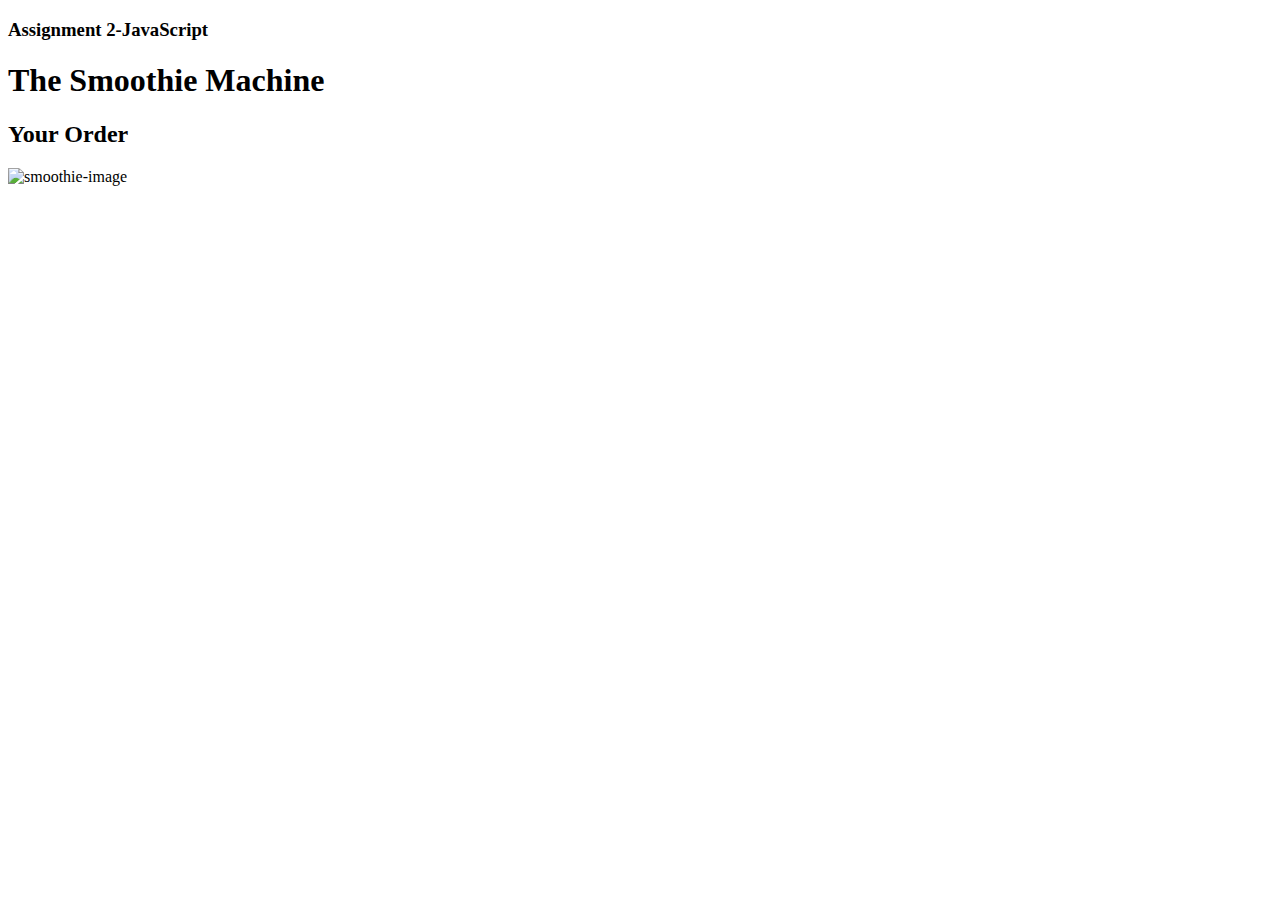
==== Assignment2/index.html @ 094a5bd6 "created container and added left side div" ====
<!DOCTYPE html>
<html lang="en">
<head>
    <meta charset="UTF-8">
    <meta name="viewport" content="width=device-width, initial-scale=1.0">
    <title>The Smoothie Machine</title>
    <link rel="stylesheet" href="css/style.css">
    <script src="js/assign-2.js" defer></script>

    <!-- google fonts -->
    <link rel="preconnect" href="https://fonts.googleapis.com">
    <link rel="preconnect" href="https://fonts.gstatic.com" crossorigin>
    <link href="https://fonts.googleapis.com/css2?family=Jolly+Lodger&family=Lacquer&family=Oi&family=Permanent+Marker&family=Rubik+Dirt&family=Rubik+Wet+Paint&display=swap" rel="stylesheet">
</head>
<body>
    <header>
        <!-- will add a header  -->
        <h3>Assignment 2-JavaScript</h3>
    </header>
    <main>
        <!-- will add a main section with a smoothie machine -->
        <div class="masthead"> 
            <h1>The Smoothie Machine</h1>
        </div>

    <!-- adding two sections left for the output and right for the form -->
    <section class="container" >
        <div class="left-side" id="output-side">
            <h2 >Your Order</h2>
            <p id="smoothie-order"></p>
            <!-- smoothie image be on this side -->
            <img src="" alt="smoothie-image">
        </div>
    </section>
    </main>
    <footer>
        <!-- will add a footer info -->
    </footer>
    
</body>
</html>
---- Assignment2/css/style.css ----
/* fonts to be used from google fonts
Oi
Lacquer
Rubik Dirt
Jolly Lodger
Permanent Marker
Rubik Wet Paint
*/
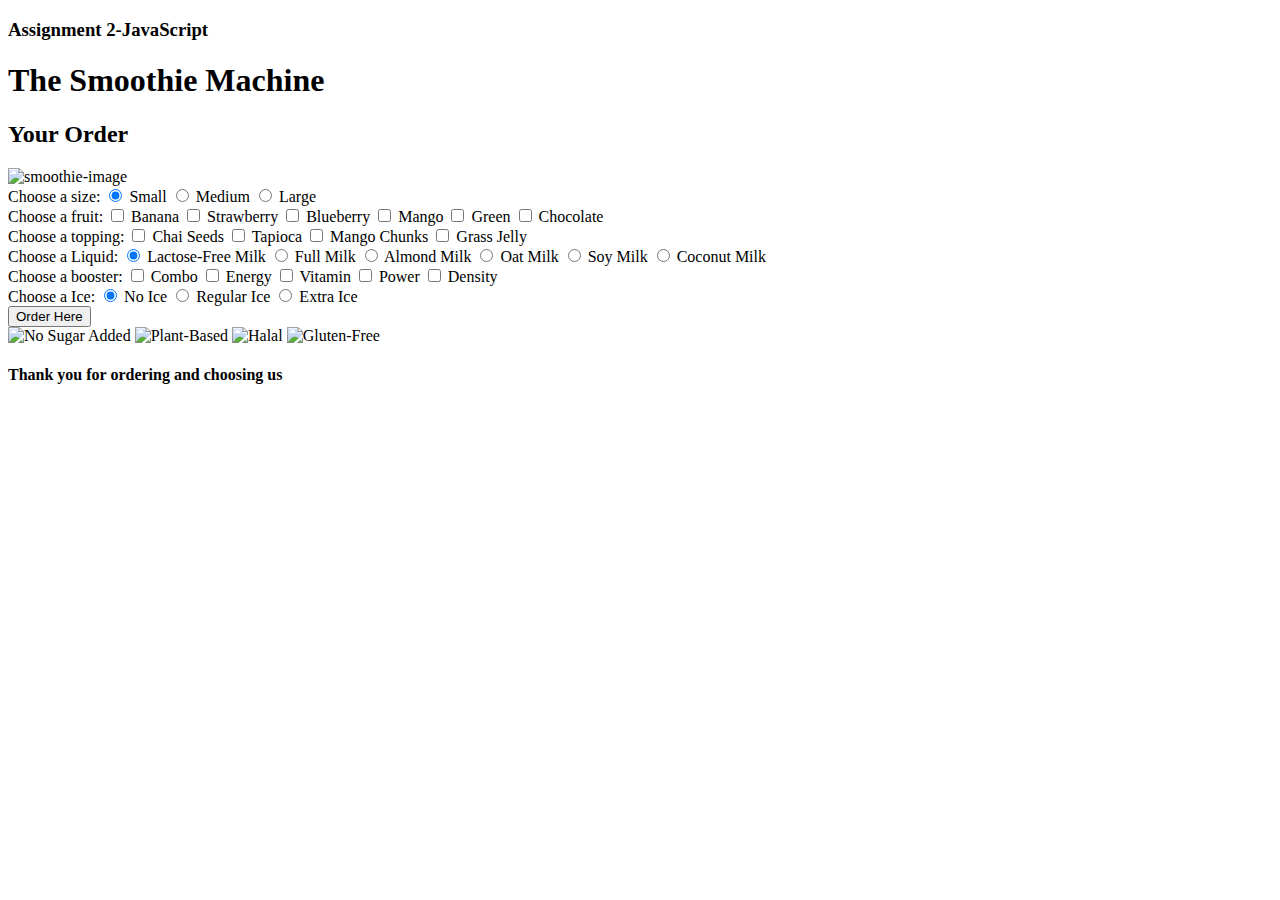
==== commit 919ddb98: "added my right-side with my full form. and footer" ====
--- a/Assignment2/index.html
+++ b/Assignment2/index.html
@@ -25,16 +25,105 @@
 
     <!-- adding two sections left for the output and right for the form -->
     <section class="container" >
+        <!-- left side  -->
         <div class="left-side" id="output-side">
             <h2 >Your Order</h2>
             <p id="smoothie-order"></p>
             <!-- smoothie image be on this side -->
             <img src="" alt="smoothie-image">
         </div>
+
+        <!-- right side -->
+        <div class="right-side" id="right-side">
+            <!-- adding form -->
+            <form id="smoothie-form">
+                <div id="chosen-size">
+                <label>Choose a size:</label>
+                <input type="radio" id="size" name="size" value="small" checked> 
+                <label for="size"> Small</label>
+                <input type="radio" id="size" name="size" value="medium"> 
+                <label for="size"> Medium</label>
+                <input type="radio" id="size" name="size" value="large"> 
+                <label for="size"> Large</label>
+                </div>
+                <div id="chosen-fruit">
+                    <label>Choose a fruit:</label>
+                    <input type="checkbox" id="banana" name="fruit" value="banana">
+                    <label for="banana"> Banana</label>
+                    <input type="checkbox" id="strawberry" name="fruit" value="strawberry">
+                    <label for="strawberry"> Strawberry</label>
+                    <input type="checkbox" id="blueberry" name="fruit" value="blueberry">
+                    <label for="blueberry"> Blueberry</label>
+                    <input type="checkbox" id="fruits" name="fruit" value="mango"> 
+                    <label for="fruits"> Mango</label>
+                    <input type="checkbox" id="fruits" name="fruit" value="green"> 
+                    <label for="fruits"> Green</label>
+                    <input type="checkbox" id="fruits" name="fruit" value="chocolate"> 
+                    <label for="fruits"> Chocolate</label>
+                </div>
+                <div id="chosen-topping">
+                    <label>Choose a topping:</label>
+                    <input type="checkbox" id="topping" name="topping" value="chai-seeds"> 
+                    <label for="topping">Chai Seeds</label>
+                    <input type="checkbox" id="topping" name="topping" value="tapioca"> 
+                    <label for="topping">Tapioca</label>
+                    <input type="checkbox" id="topping" name="topping" value="mango-chunks"> 
+                    <label for="topping">Mango Chunks</label>
+                    <input type="checkbox" id="topping" name="topping" value="grass-jelly"> 
+                    <label for="topping">Grass Jelly</label>
+                </div>
+                <div class="chosen-Liquid">
+                    <label>Choose a Liquid:</label>
+                    <input type="radio" id="liquid" name="liquid" value="lactose-free milk" checked> 
+                    <label for="liquid">Lactose-Free Milk</label>
+                    <input type="radio" id="liquid" name="liquid" value="full-milk"> 
+                    <label for="liquid">Full Milk</label>
+                    <input type="radio" id="liquid" name="liquid" value="almond-milk"> 
+                    <label for="liquid">Almond Milk</label>
+                    <input type="radio" id="liquid" name="liquid" value="oat-milk"> 
+                    <label for="liquid">Oat Milk</label>
+                    <input type="radio" id="liquid" name="liquid" value="soy-milk"> 
+                    <label for="liquid">Soy Milk</label>
+                    <input type="radio" id="liquid" name="liquid" value="coconut-milk"> 
+                    <label for="liquid">Coconut Milk</label>
+                </div>
+                <div class="chosen-booster">
+                    <label>Choose a booster:</label>
+                    <input type="checkbox" id="booster" name="booster" value="Combo"> 
+                    <label for="booster">Combo </label>
+                    <input type="checkbox" id="booster" name="booster" value="Energy"> 
+                    <label for="booster">Energy</label>
+                    <input type="checkbox" id="booster" name="booster" value="Vitamin">
+                    <label for="booster">Vitamin</label>
+                    <input type="checkbox" id="booster" name="booster" value="Power">
+                    <label for="booster">Power</label>
+                    <input type="checkbox" id="booster" name="booster" value="Density">
+                    <label for="booster">Density</label>
+                </div>
+                <div class="chosen-Ice">
+                    <label>Choose a Ice:</label>
+                    <input type="radio" id="ice" name="ice" value="no-ice" checked> 
+                    <label for="ice">No Ice</label>
+                    <input type="radio" id="ice" name="ice" value="regular-ice"> 
+                    <label for="ice">Regular Ice</label>
+                    <input type="radio" id="ice" name="ice" value="extra-ice"> 
+                    <label for="ice">Extra Ice</label>
+                </div>
+                <button type="button" id="order">Order Here</button>
+            </form>
+        </div>
+    </section>
+
+    <section id="product-icons">
+          <img src="" alt="No Sugar Added">
+          <img src="" alt="Plant-Based">
+          <img src="" alt="Halal">
+          <img src="" alt="Gluten-Free">
     </section>
     </main>
     <footer>
         <!-- will add a footer info -->
+        <h4>Thank you for ordering and choosing us</h4>
     </footer>
     
 </body>
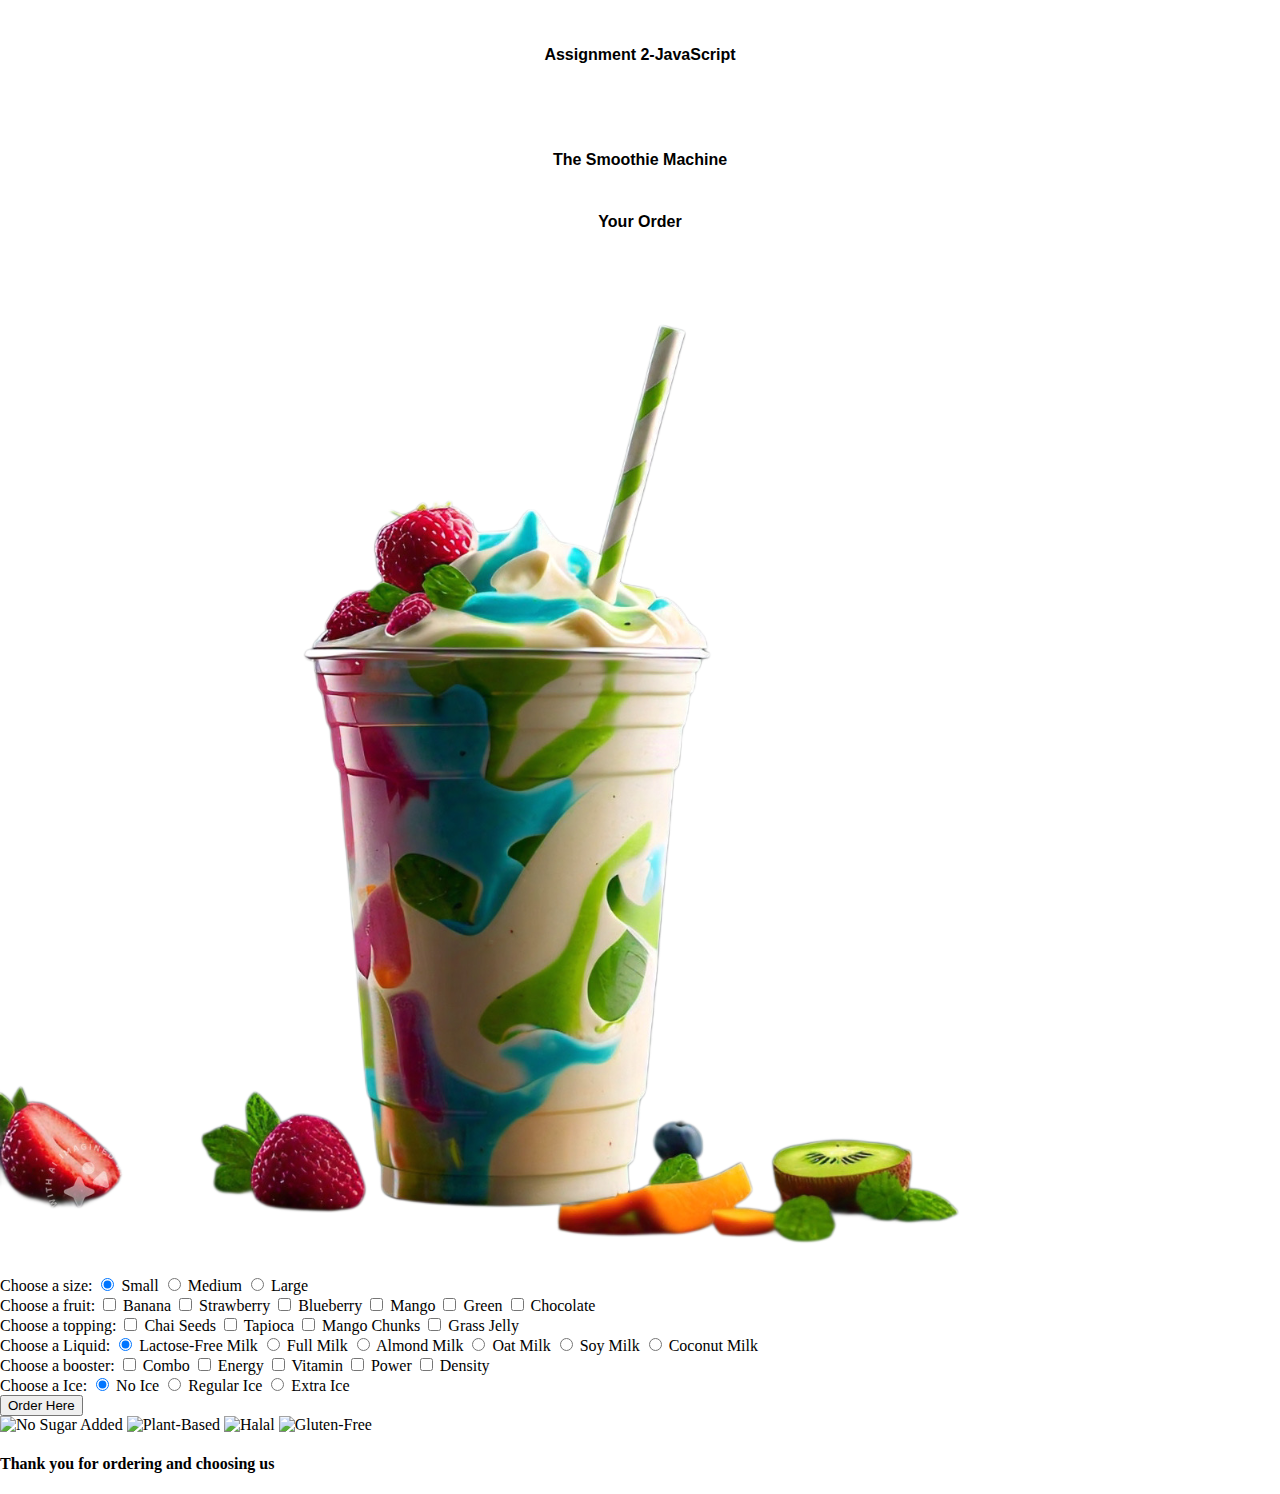
==== commit 2c086c85: "added image, and basic css and masthead" ====
--- a/Assignment2/index.html
+++ b/Assignment2/index.html
@@ -30,7 +30,7 @@
             <h2 >Your Order</h2>
             <p id="smoothie-order"></p>
             <!-- smoothie image be on this side -->
-            <img src="" alt="smoothie-image">
+            <img src="imgs/smoothe1.png" alt="smoothie-image">
         </div>
 
         <!-- right side -->
@@ -48,17 +48,17 @@
                 </div>
                 <div id="chosen-fruit">
                     <label>Choose a fruit:</label>
-                    <input type="checkbox" id="banana" name="fruit" value="banana">
+                    <input type="checkbox" id="fruit" name="fruit" value="banana">
                     <label for="banana"> Banana</label>
-                    <input type="checkbox" id="strawberry" name="fruit" value="strawberry">
+                    <input type="checkbox" id="fruit" name="fruit" value="strawberry">
                     <label for="strawberry"> Strawberry</label>
-                    <input type="checkbox" id="blueberry" name="fruit" value="blueberry">
+                    <input type="checkbox" id="fruit" name="fruit" value="blueberry">
                     <label for="blueberry"> Blueberry</label>
-                    <input type="checkbox" id="fruits" name="fruit" value="mango"> 
+                    <input type="checkbox" id="fruit" name="fruit" value="mango"> 
                     <label for="fruits"> Mango</label>
-                    <input type="checkbox" id="fruits" name="fruit" value="green"> 
+                    <input type="checkbox" id="fruit" name="fruit" value="green"> 
                     <label for="fruits"> Green</label>
-                    <input type="checkbox" id="fruits" name="fruit" value="chocolate"> 
+                    <input type="checkbox" id="fruit" name="fruit" value="chocolate"> 
                     <label for="fruits"> Chocolate</label>
                 </div>
                 <div id="chosen-topping">
@@ -102,11 +102,11 @@
                 </div>
                 <div class="chosen-Ice">
                     <label>Choose a Ice:</label>
-                    <input type="radio" id="ice" name="ice" value="no-ice" checked> 
+                    <input type="radio" id="ice" name="ice" value="no" checked> 
                     <label for="ice">No Ice</label>
-                    <input type="radio" id="ice" name="ice" value="regular-ice"> 
+                    <input type="radio" id="ice" name="ice" value="regular"> 
                     <label for="ice">Regular Ice</label>
-                    <input type="radio" id="ice" name="ice" value="extra-ice"> 
+                    <input type="radio" id="ice" name="ice" value="extra"> 
                     <label for="ice">Extra Ice</label>
                 </div>
                 <button type="button" id="order">Order Here</button>
--- a/Assignment2/css/style.css
+++ b/Assignment2/css/style.css
@@ -5,4 +5,38 @@
 Jolly Lodger
 Permanent Marker
 Rubik Wet Paint
-*/+*/
+
+html {
+    scroll-behavior: smooth;
+    border: none;
+    cursor: pointer;
+}
+
+h1,h2,h3, p{
+    text-align: center;
+    font-size: 1rem;
+    font-family: sans-serif;
+    font-style: bold;
+}
+
+/* for header */
+header{
+    padding: 30px;
+    text-align: center;
+
+}
+
+/* for body */
+body{
+    margin: 0;
+    padding: 0;
+    border:none;
+}
+
+/* for masthead */
+.masthead{
+    text-align: center;
+    padding: 20px;
+    margin: 10px;
+}
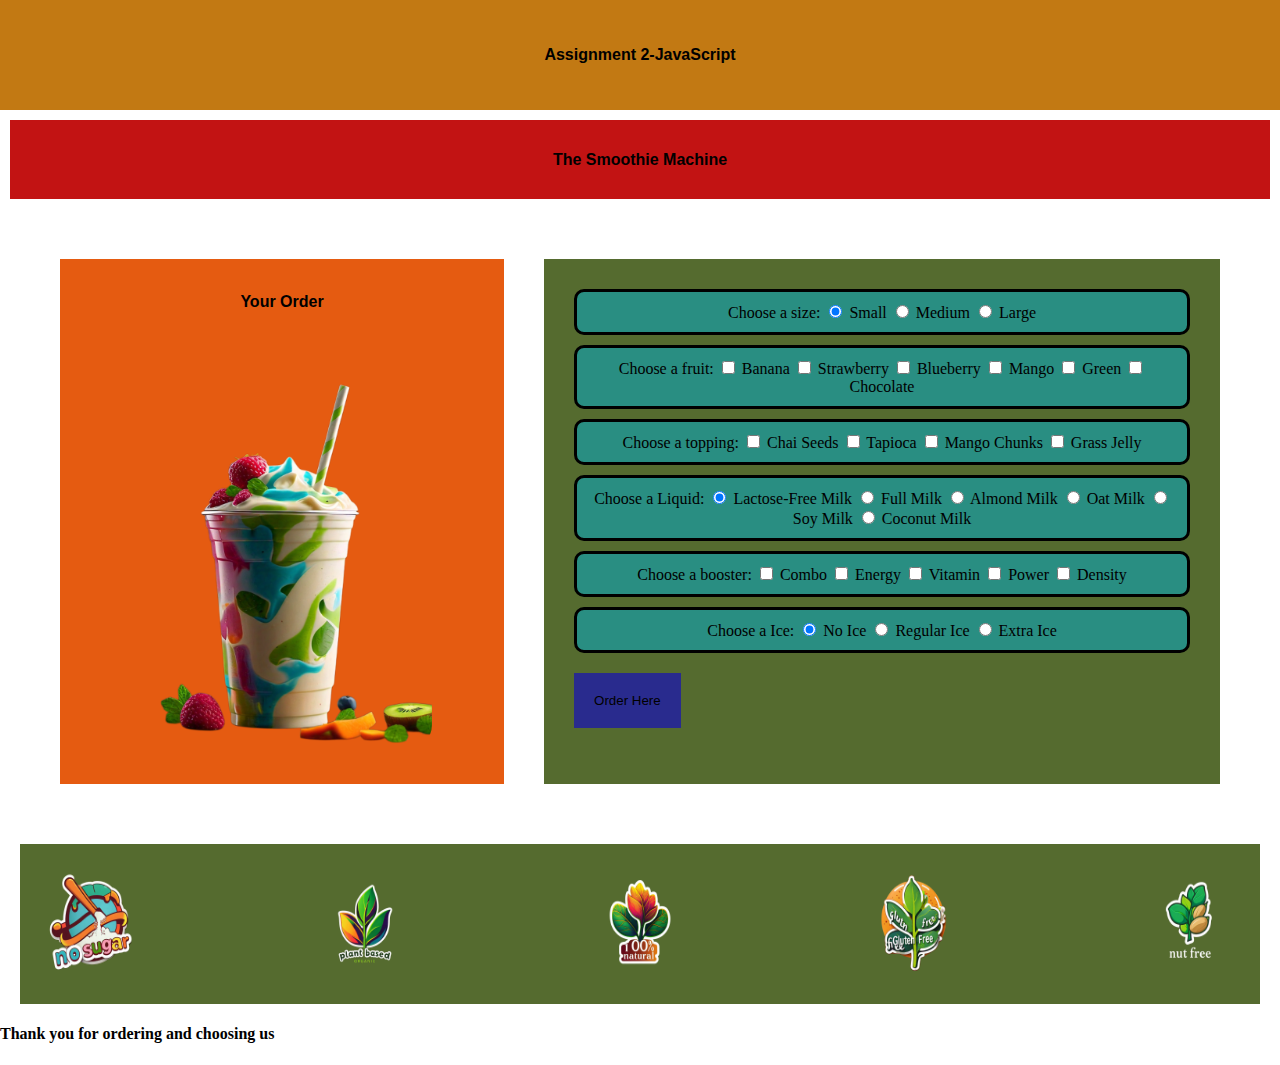
==== commit abef546f: "product icon css" ====
--- a/Assignment2/index.html
+++ b/Assignment2/index.html
@@ -115,10 +115,11 @@
     </section>
 
     <section id="product-icons">
-          <img src="" alt="No Sugar Added">
-          <img src="" alt="Plant-Based">
-          <img src="" alt="Halal">
-          <img src="" alt="Gluten-Free">
+          <img src="imgs/nosugar_processed.png" alt="No-Sugar">
+          <img src="imgs/plantbased_processed.png" alt="Plant-Based">
+          <img src="imgs/natural_processed.png" alt="Organic">
+          <img src="imgs/glutenfree_processed.png" alt="Gluten-Free">
+          <img src="imgs/nutfree_processed.png" alt="Nut-Free">
     </section>
     </main>
     <footer>
--- a/Assignment2/css/style.css
+++ b/Assignment2/css/style.css
@@ -24,7 +24,7 @@
 header{
     padding: 30px;
     text-align: center;
-
+    background-color: #c27913; /* for testing*/
 }
 
 /* for body */
@@ -39,4 +39,102 @@
     text-align: center;
     padding: 20px;
     margin: 10px;
+    background-color: #c21313; /* for testing*/
 }
+
+/* for the containe - left for the output and right for the form */
+.container{
+    display: flex;
+    flex-direction: row;
+    justify-content: space-between;
+    padding: 20px;
+    margin: 20px;
+}
+
+/* for both sides making them same size */
+.left-side, .right-side {
+    width: 45%;
+    padding: 20px;
+    margin: 20px;
+    /* border: 1px solid black; */
+}
+
+/* for left side */
+.left-side{
+    display: flex;
+    flex-direction: column;
+    justify-content: space-between;
+    align-items: center;
+    padding: 20px;
+    background-color: rgb(229, 91, 17);
+}
+.left-side img{
+    width: 300px;
+    height: 400px;
+    margin: 10px;
+    object-fit: cover;
+    border-radius: 30px; 
+}
+#smoothie-order{
+    font-size: 30px;
+    font-weight: bold;
+    text-align: left;
+    margin: 10px;
+    line-height: 2.5;
+}
+
+/* right side */
+.right-side{
+    display: flex;
+    flex-direction: column;
+    justify-content: space-between;
+    width: 850px;
+    padding: 20px;
+    background-color: darkolivegreen; /* for testing*/
+
+}
+
+.right-side form div{
+    text-align: center;
+    margin: 10px;
+    padding:10px;
+    border: 3px solid black;
+    border-radius: 10px;  
+    background-color: rgb(41, 142, 130); /* for testing*/
+}
+ /* making when user wants to choose it hovers color*/
+.right-side form div:hover{
+    background-color: rgb(41, 142, 130, 0.7);
+    border-color: blue;
+}
+
+/* for button */
+button{
+    background-color: rgb(41, 43, 142); /* for testing*/
+    border: none;
+    margin: 10px;
+    padding: 20px;
+    cursor: pointer;
+}
+button:hover{
+    background-color: rgba(142, 41, 97, 0.7); /* for testing*/
+}
+
+/* for the icons */
+#product-icons{
+    display: flex;
+    align-items: center;
+    justify-content: space-between;
+    padding: 20px;
+    background-color: darkolivegreen; /* for testing*/
+    margin: 20px;
+}
+
+#product-icons img{
+    width: 100px;
+    height: 120px;
+   
+}
+
+/* for footer */
+
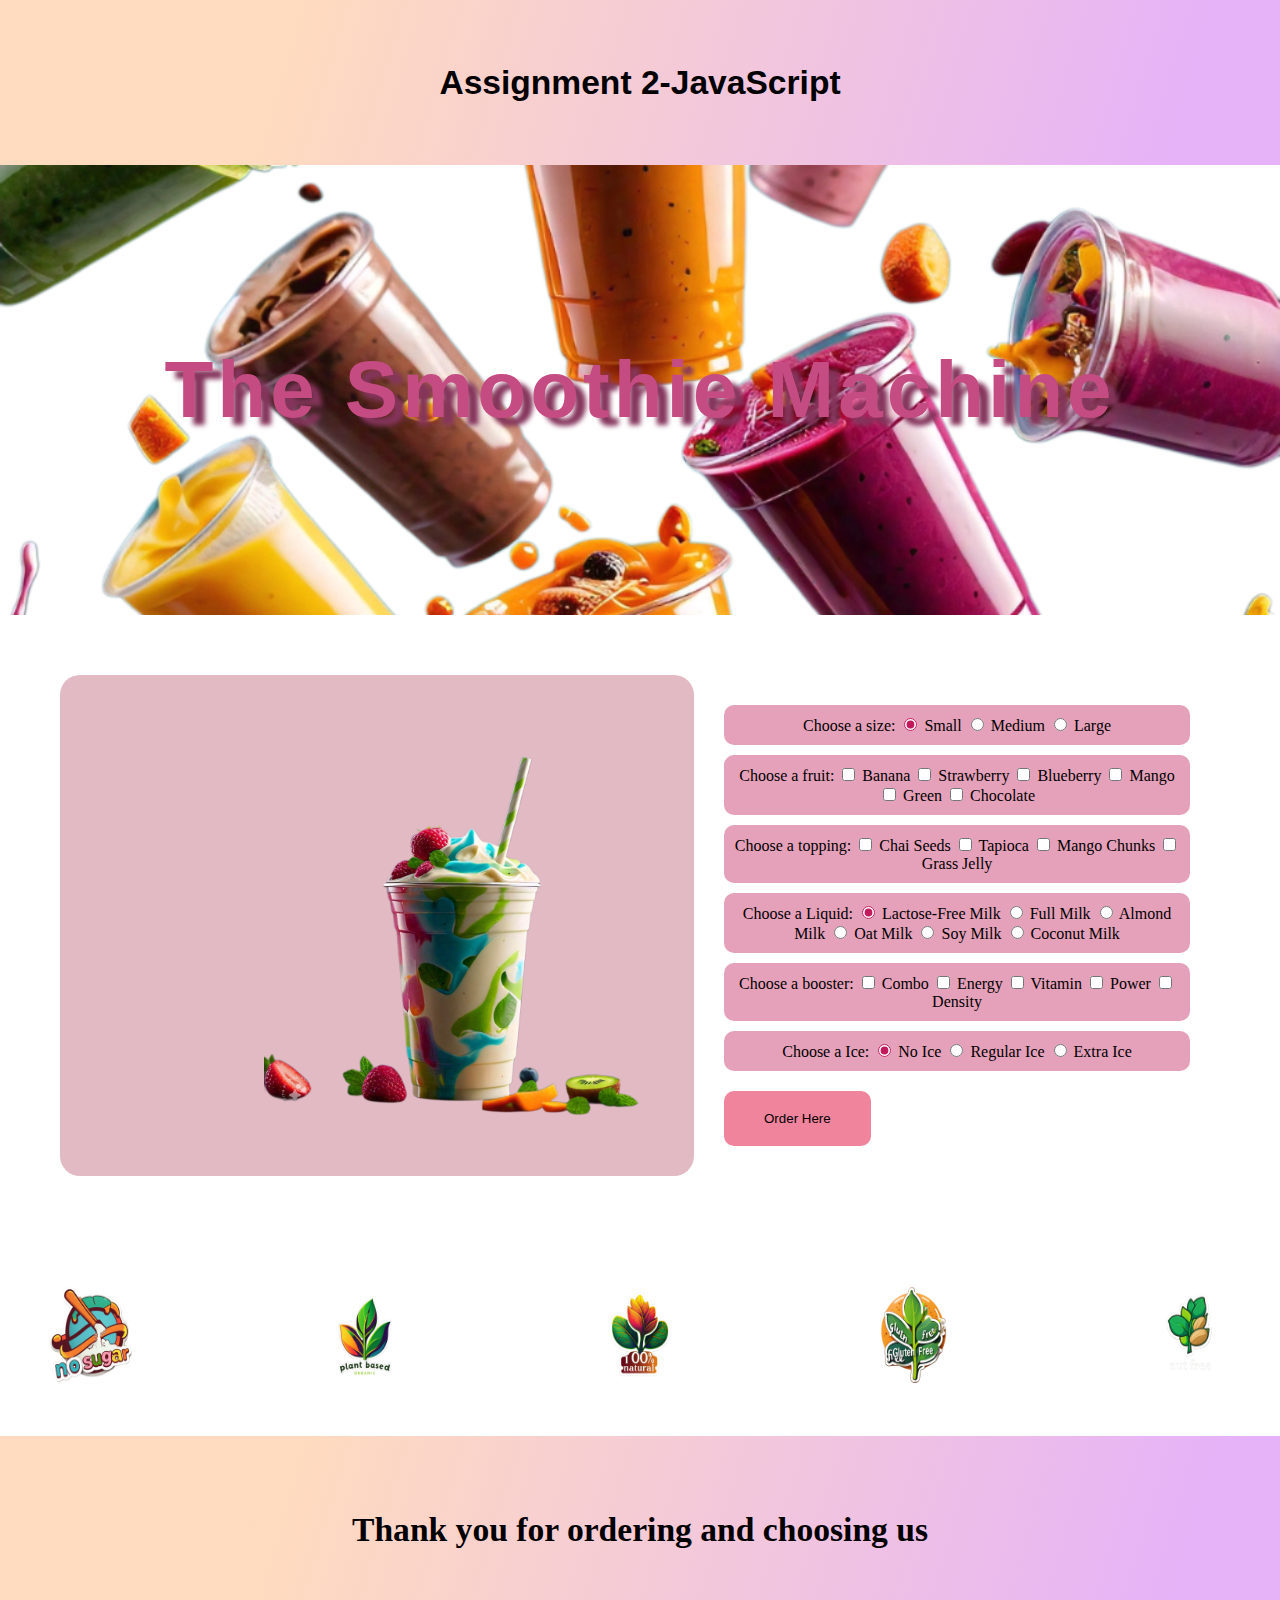
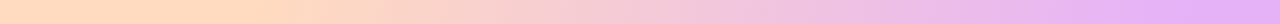
==== commit d68a19e1: "added fixed the css" ====
--- a/Assignment2/index.html
+++ b/Assignment2/index.html
@@ -27,7 +27,6 @@
     <section class="container" >
         <!-- left side  -->
         <div class="left-side" id="output-side">
-            <h2 >Your Order</h2>
             <p id="smoothie-order"></p>
             <!-- smoothie image be on this side -->
             <img src="imgs/smoothe1.png" alt="smoothie-image">
--- a/Assignment2/css/style.css
+++ b/Assignment2/css/style.css
@@ -24,7 +24,10 @@
 header{
     padding: 30px;
     text-align: center;
-    background-color: #c27913; /* for testing*/
+    background: linear-gradient(106.5deg, rgba(255, 215, 185, 0.91) 23%, rgba(223, 159, 247, 0.8) 93%); 
+}
+header h3{
+    font-size: 2.1rem;
 }
 
 /* for body */
@@ -32,65 +35,80 @@
     margin: 0;
     padding: 0;
     border:none;
+    
 }
 
 /* for masthead */
 .masthead{
     text-align: center;
-    padding: 20px;
-    margin: 10px;
-    background-color: #c21313; /* for testing*/
+    height: 50vh;
+    background-image: url("../imgs/smoothie3.png");
+    background-attachment: fixed;
+    background-size: cover;
+    background-position: center;
+    display: flex;
+    align-items: center;
+    justify-content: center;
+   
+}
+.masthead h1{
+    font-size: 5em;
+    color: #c54c82;
+    text-shadow: 10px 8px 5px rgb(133, 53, 92);
+    letter-spacing: 4px;
+    text-align: center;
 }
 
 /* for the containe - left for the output and right for the form */
 .container{
     display: flex;
-    flex-direction: row;
     justify-content: space-between;
-    padding: 20px;
-    margin: 20px;
+    padding: 60px;
+   
 }
 
 /* for both sides making them same size */
 .left-side, .right-side {
     width: 45%;
-    padding: 20px;
-    margin: 20px;
-    /* border: 1px solid black; */
+   
 }
 
 /* for left side */
 .left-side{
     display: flex;
-    flex-direction: column;
     justify-content: space-between;
     align-items: center;
     padding: 20px;
-    background-color: rgb(229, 91, 17);
+    background-color: rgb(225, 186, 196);
+    width: 55%;
+    border-radius: 20px;
 }
+.left-side p {
+    font-size: 18px;
+    font-weight: bold;
+    text-align: left;
+    line-height: 1.5;
+    margin-right: 20px;
+    white-space: pre-line;
+    color: #8f083e;
+}
+
 .left-side img{
-    width: 300px;
     height: 400px;
     margin: 10px;
     object-fit: cover;
     border-radius: 30px; 
+    
 }
-#smoothie-order{
-    font-size: 30px;
-    font-weight: bold;
-    text-align: left;
-    margin: 10px;
-    line-height: 2.5;
-}
+
 
 /* right side */
 .right-side{
     display: flex;
     flex-direction: column;
     justify-content: space-between;
-    width: 850px;
     padding: 20px;
-    background-color: darkolivegreen; /* for testing*/
+   
 
 }
 
@@ -98,26 +116,31 @@
     text-align: center;
     margin: 10px;
     padding:10px;
-    border: 3px solid black;
     border-radius: 10px;  
-    background-color: rgb(41, 142, 130); /* for testing*/
+    background-color: #e498b3e8; 
 }
  /* making when user wants to choose it hovers color*/
 .right-side form div:hover{
-    background-color: rgb(41, 142, 130, 0.7);
-    border-color: blue;
+    background-color: #f8c9d4;
 }
+
+/* for the ckeckbox color */
+input {
+    accent-color: #c3195d; 
+}
+
 
 /* for button */
 button{
-    background-color: rgb(41, 43, 142); /* for testing*/
+    background-color: rgb(241, 132, 157);
     border: none;
     margin: 10px;
-    padding: 20px;
+    padding: 20px 40px;
     cursor: pointer;
+    border-radius: 10px;
 }
 button:hover{
-    background-color: rgba(142, 41, 97, 0.7); /* for testing*/
+    background-color: rgb(248, 201, 212); 
 }
 
 /* for the icons */
@@ -126,7 +149,6 @@
     align-items: center;
     justify-content: space-between;
     padding: 20px;
-    background-color: darkolivegreen; /* for testing*/
     margin: 20px;
 }
 
@@ -137,4 +159,15 @@
 }
 
 /* for footer */
+footer{
+    text-align: center;
+    padding: 30px;
+    background: linear-gradient(106.5deg, rgba(255, 215, 185, 0.91) 23%, rgba(223, 159, 247, 0.8) 93%); 
+}
+footer h4{
+    font-size: 2.1rem;
+}
 
+
+
+
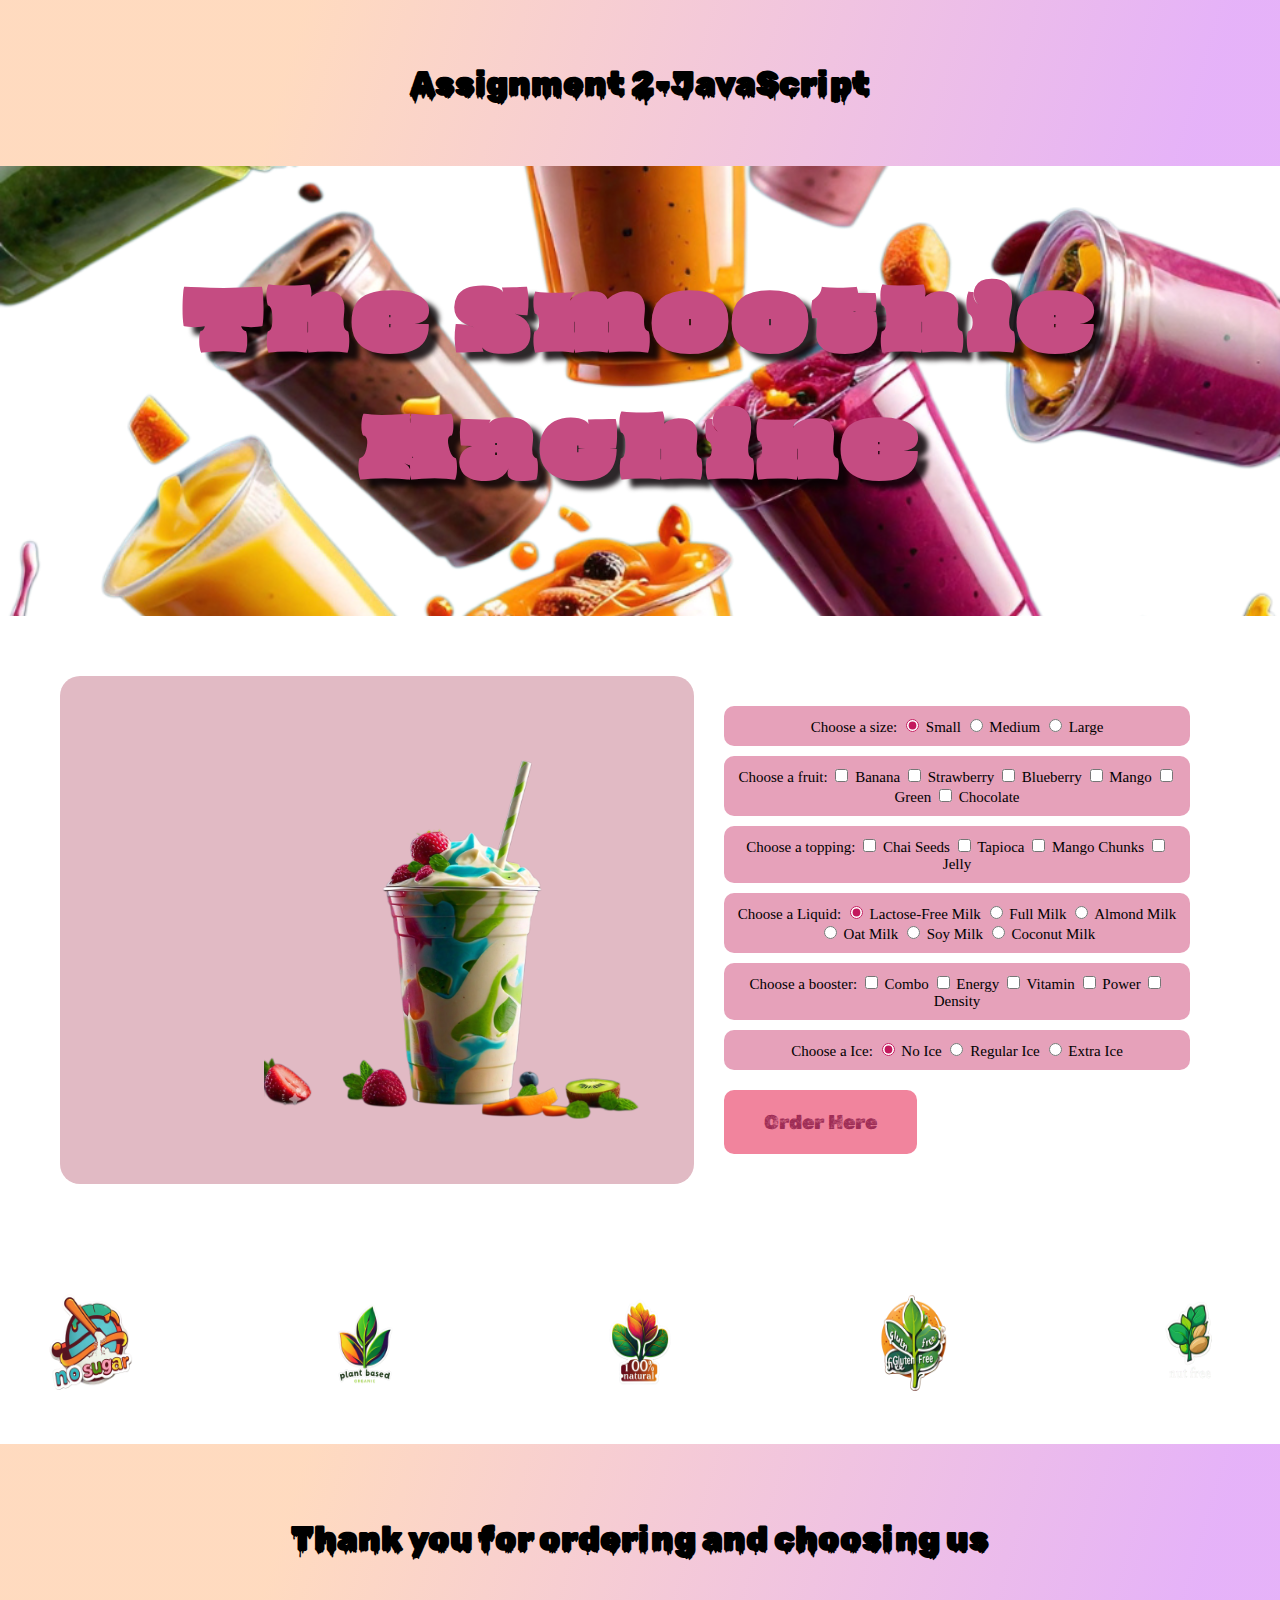
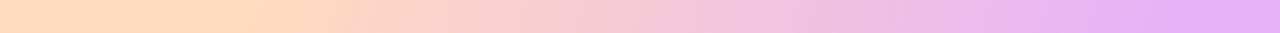
==== commit 2345bdb5: "final chnages" ====
--- a/Assignment2/index.html
+++ b/Assignment2/index.html
@@ -69,7 +69,7 @@
                     <input type="checkbox" id="topping" name="topping" value="mango-chunks"> 
                     <label for="topping">Mango Chunks</label>
                     <input type="checkbox" id="topping" name="topping" value="grass-jelly"> 
-                    <label for="topping">Grass Jelly</label>
+                    <label for="topping">Jelly</label>
                 </div>
                 <div class="chosen-Liquid">
                     <label>Choose a Liquid:</label>
--- a/Assignment2/css/style.css
+++ b/Assignment2/css/style.css
@@ -1,6 +1,5 @@
 /* fonts to be used from google fonts
 Oi
-Lacquer
 Rubik Dirt
 Jolly Lodger
 Permanent Marker
@@ -28,6 +27,7 @@
 }
 header h3{
     font-size: 2.1rem;
+    font-family: 'Rubik Wet Paint';
 }
 
 /* for body */
@@ -52,9 +52,10 @@
    
 }
 .masthead h1{
+    font-family: 'Oi';
     font-size: 5em;
     color: #c54c82;
-    text-shadow: 10px 8px 5px rgb(133, 53, 92);
+    text-shadow: 10px 8px 5px rgba(8, 2, 5, 0.855);
     letter-spacing: 4px;
     text-align: center;
 }
@@ -84,7 +85,8 @@
     border-radius: 20px;
 }
 .left-side p {
-    font-size: 18px;
+    font-family: 'Jolly Lodger';
+    font-size: 20px;
     font-weight: bold;
     text-align: left;
     line-height: 1.5;
@@ -118,6 +120,8 @@
     padding:10px;
     border-radius: 10px;  
     background-color: #e498b3e8; 
+    font-family:'Permanent Marker';
+    font-size: 15px;
 }
  /* making when user wants to choose it hovers color*/
 .right-side form div:hover{
@@ -138,6 +142,9 @@
     padding: 20px 40px;
     cursor: pointer;
     border-radius: 10px;
+    font-family: 'Rubik Dirt';
+    font-size: 20px;
+    color: rgb(158, 45, 86);
 }
 button:hover{
     background-color: rgb(248, 201, 212); 
@@ -166,6 +173,7 @@
 }
 footer h4{
     font-size: 2.1rem;
+    font-family: 'Rubik Wet Paint';
 }
 
 
